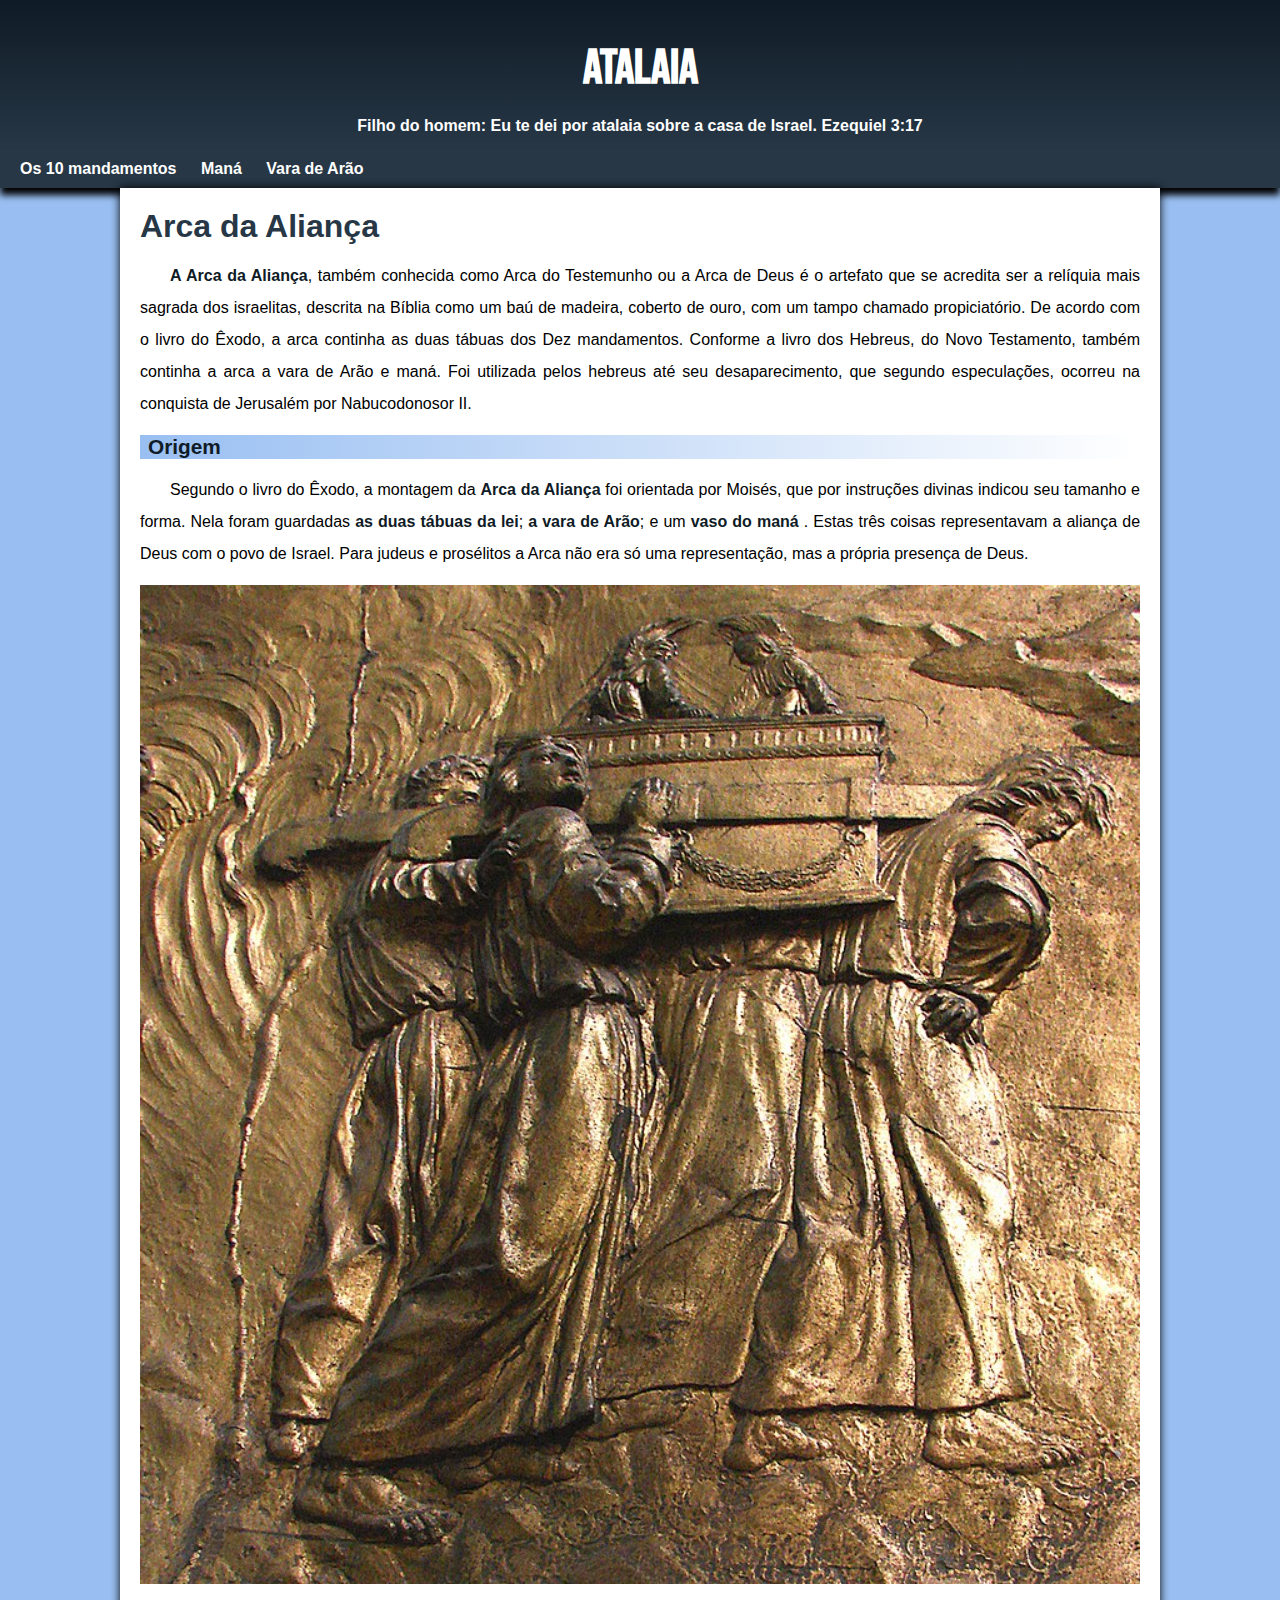
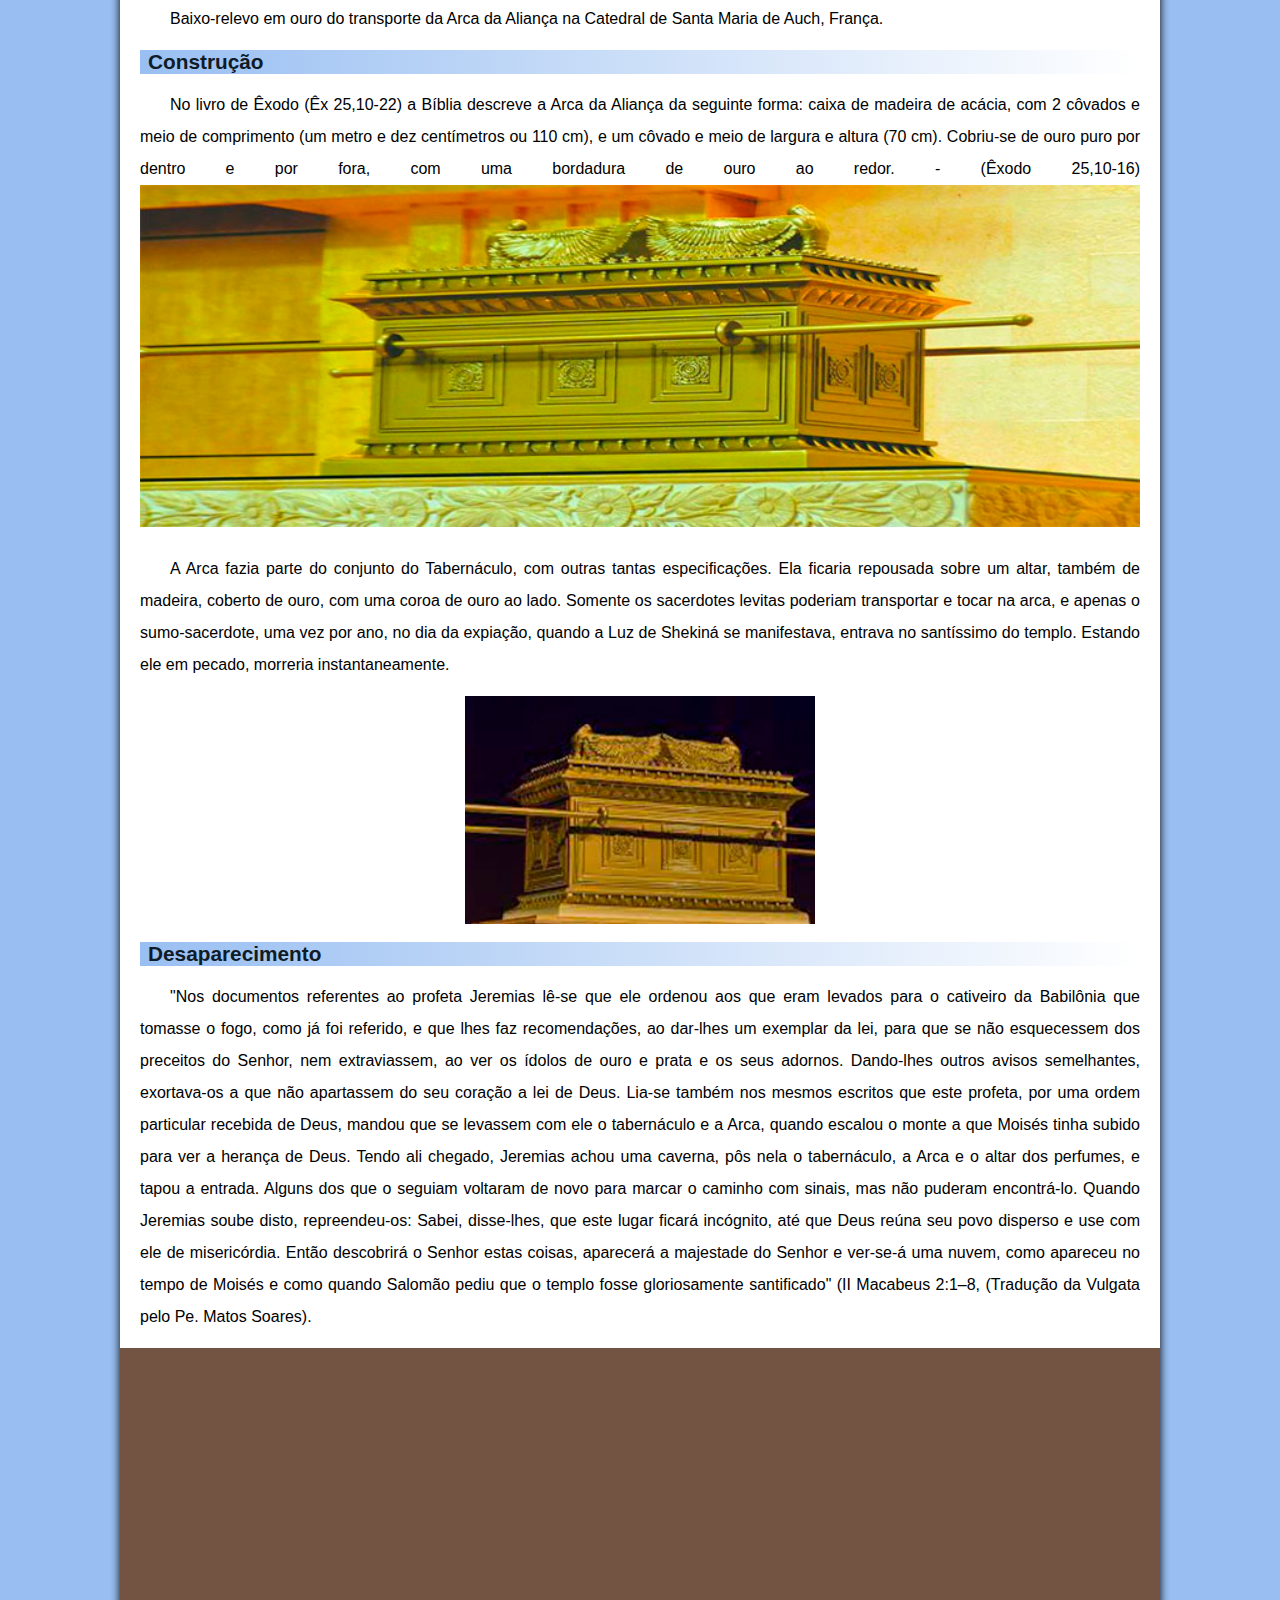
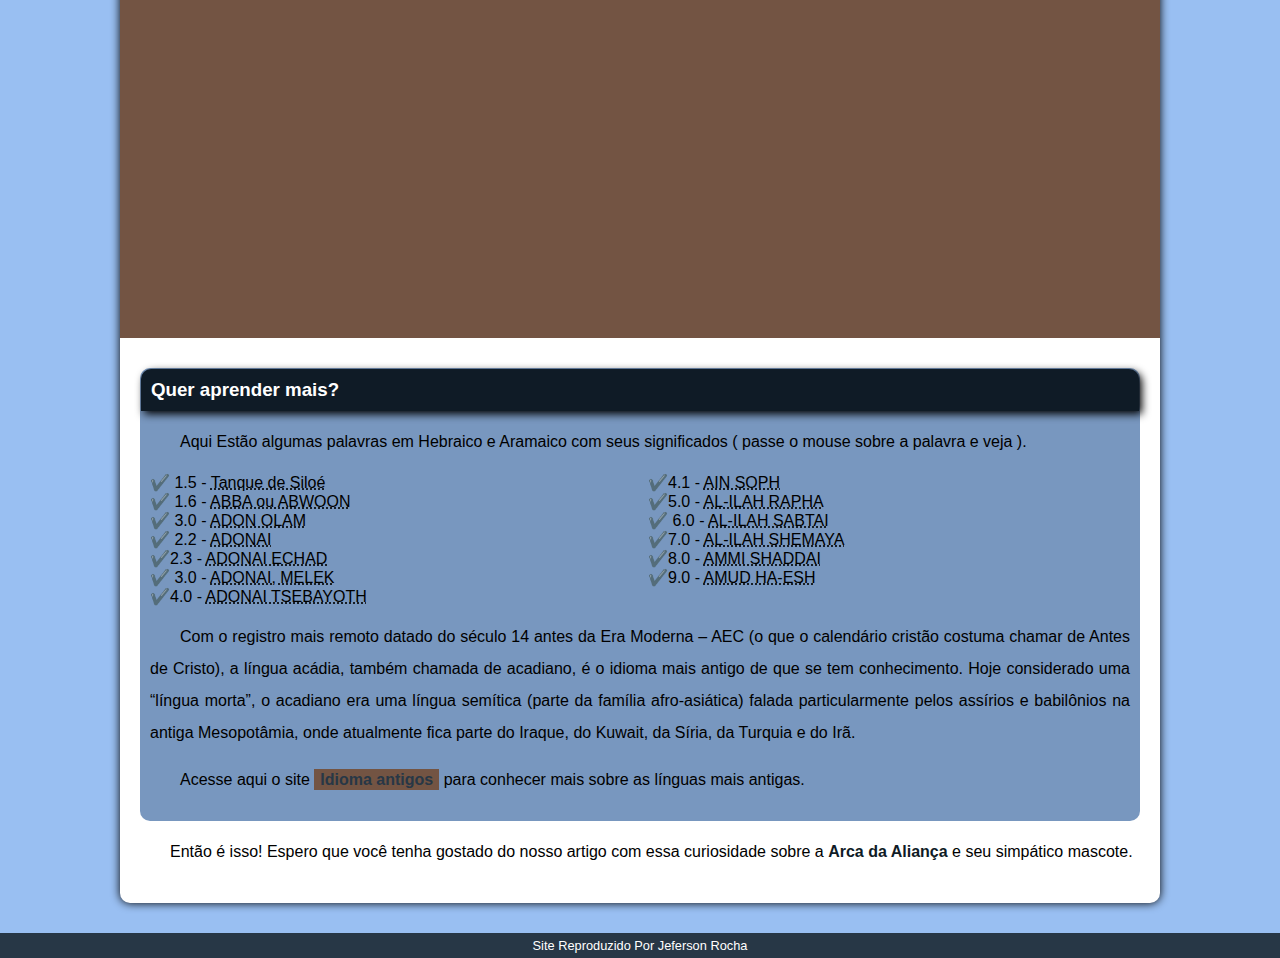
==== index.html @ 8ebf0757 "Reparos" ====
<!DOCTYPE html>
<html lang="pt-br">
<head>
    <meta charset="UTF-8">
    <meta name="viewport" content="width=device-width, initial-scale=1.0">
    <title>Como surgiu o mascote do android</title>
    <link rel="shortcut icon" href="imagens/favicon-32x32.png
    " type="image/x-icon">
    <link rel="stylesheet" href=estilo/style.css ">
</head>
<body>
    <header>
        <h1>Atalaia</h1>
        <p>Filho do homem: Eu te dei por atalaia sobre a casa de Israel.

            Ezequiel 3:17</p>
    </header>
    <nav>
        <a href="">Os 10 mandamentos</a>
        <a href="">Maná </a>
        <a href="">Vara de Arão</a>
      
    </nav>
    <main>
        <article>
                    <H1>Arca da Aliança</H1>

        <p> <strong>A Arca da Aliança</strong>, também conhecida como Arca do Testemunho ou a Arca de Deus é o artefato que se acredita ser a relíquia mais sagrada dos israelitas, descrita na Bíblia como um baú de madeira, coberto de ouro, com um tampo chamado propiciatório.

            De acordo com o livro do Êxodo, a arca continha as duas tábuas dos Dez mandamentos. Conforme a livro dos Hebreus, do Novo Testamento, também continha a arca a vara de Arão e maná.
            
            Foi utilizada pelos hebreus até seu desaparecimento, que segundo especulações, ocorreu na conquista de Jerusalém por Nabucodonosor II.</p>

        <h2>Origem</h2>

        <p>Segundo o livro do Êxodo, a montagem da <strong>Arca da Aliança</strong> foi orientada por Moisés, que por instruções divinas indicou seu tamanho e forma. Nela foram guardadas <strong>as duas tábuas da lei</strong>; <strong>a vara de Arão</strong>; e um <strong>vaso do maná</strong> . Estas três coisas representavam a aliança de Deus com o povo de Israel. Para judeus e prosélitos a Arca não era só uma representação, mas a própria presença de Deus.</p>

        <picture>
            <source media="(max-width:600px )" srcset="imagens/arca.jpg">
            <img src="imagens/Arca.jpg" alt="Primeiro mascotes do android">
        </picture>

        <p>Baixo-relevo em ouro do transporte da Arca da Aliança na Catedral de Santa Maria de Auch, França.</p>

        <h2>Construção</h2>

        <p>No livro de Êxodo (Êx 25,10-22) a Bíblia descreve a Arca da Aliança da seguinte forma: caixa de madeira de acácia, com 2 côvados e meio de comprimento (um metro e dez centímetros ou 110 cm), e um côvado e meio de largura e altura (70 cm). Cobriu-se de ouro puro por dentro e por fora, com uma bordadura de ouro ao redor. - (Êxodo 25,10-16) 

        <picture>
        <source media="(max-width: 600px )" srcset="imagens/arca-quadrada.jpg">
            <img src="imagens/arca-deitada.jpg" alt="">

        </picture>
    
    

        <p>A Arca fazia parte do conjunto do Tabernáculo, com outras tantas especificações. Ela ficaria repousada sobre um altar, também de madeira, coberto de ouro, com uma coroa de ouro ao lado.

            Somente os sacerdotes levitas poderiam transportar e tocar na arca, e apenas o sumo-sacerdote, uma vez por ano, no dia da expiação, quando a Luz de Shekiná se manifestava, entrava no santíssimo do templo. Estando ele em pecado, morreria instantaneamente.</p>

        <img src="imagens/Arca-dois.jpg" class="pequena" alt=""> <br>

        <h2>Desaparecimento </h2>

        <p>"Nos documentos referentes ao profeta Jeremias lê-se que ele ordenou aos que eram levados para o cativeiro da Babilônia que tomasse o fogo, como já foi referido, e que lhes faz recomendações, ao dar-lhes um exemplar da lei, para que se não esquecessem dos preceitos do Senhor, nem extraviassem, ao ver os ídolos de ouro e prata e os seus adornos. Dando-lhes outros avisos semelhantes, exortava-os a que não apartassem do seu coração a lei de Deus. Lia-se também nos mesmos escritos que este profeta, por uma ordem particular recebida de Deus, mandou que se levassem com ele o tabernáculo e a Arca, quando escalou o monte a que Moisés tinha subido para ver a herança de Deus. Tendo ali chegado, Jeremias achou uma caverna, pôs nela o tabernáculo, a Arca e o altar dos perfumes, e tapou a entrada. Alguns dos que o seguiam voltaram de novo para marcar o caminho com sinais, mas não puderam encontrá-lo. Quando Jeremias soube disto, repreendeu-os: Sabei, disse-lhes, que este lugar ficará incógnito, até que Deus reúna seu povo disperso e use com ele de misericórdia. Então descobrirá o Senhor estas coisas, aparecerá a majestade do Senhor e ver-se-á uma nuvem, como apareceu no tempo de Moisés e como quando Salomão pediu que o templo fosse gloriosamente santificado" (II Macabeus 2:1–8, (Tradução da Vulgata pelo Pe. Matos Soares).</p>

        <div class="video">

            <iframe width="560" height="315" src="https://www.youtube.com/embed/KqWPKy6UUuQ?si=2VoAGwGQXRWmN7qF" title="YouTube video player" frameborder="0" allow="accelerometer; autoplay; clipboard-write; encrypted-media; gyroscope; picture-in-picture; web-share" allowfullscreen></iframe>
    </div>
        
    <aside> 
        <h3>Quer aprender mais?</h3>

        <p>Aqui Estão algumas palavras em Hebraico e Aramaico com seus significados ( passe o mouse sobre a palavra e veja  ).</p>

        <ul>
    <li> 1.5 -  <abbr title="Enviado">Tanque de Siloé</abbr>
    </li>

    <li> 1.6 - <abbr title=" “Pai”">ABBA ou ABWOON</abbr></li>
    <li> 3.0 - <abbr title="“Senhor de Eternidade (ou do Universo)”"> ADON OLAM</abbr> </li> 

    <li> 2.2 - <abbr title="“Senhor"">ADONAI</abbr>  </li>

    <li>2.3 - <abbr title="“O Senhor é Um”">ADONAI ECHAD</abbr> </li>

    <li> 3.0 - <abbr title="“Senhor, Rei” ">ADONAI, MELEK</abbr> </li>

        <li>4.0 - <abbr title=" “Senhor das Legiões ou Senhor dos Exércitos”">ADONAI TSEBAYOTH</abbr> </li>

        <li>4.1 -  <abbr title=" “O Ilimitado”"> AIN SOPH</abbr></li>
        
       
       
        <li>5.0 - <abbr title=" “Deus de Cura”">AL-ILAH RAPHA</abbr> </li>
    
        <li> 6.0 - <abbr title="“Deus de Descanso”"> AL-ILAH SABTAI</abbr> </li>

    <li>7.0 - <abbr title="“Deus Ouve”">AL-ILAH SHEMAYA</abbr> </li>

        <li>8.0 - <abbr title="“Povo do Todo-Poderoso”">AMMI SHADDAI</abbr> </li> 
        <li>9.0 - <abbr title="“Pilar de Fogo”">AMUD HA-ESH</abbr>  </li>
    </ul>

        <p>Com o registro mais remoto datado do século 14 antes da Era Moderna – AEC (o que o calendário cristão costuma chamar de Antes de Cristo), a língua acádia, também chamada de acadiano, é o idioma mais antigo de que se tem conhecimento.

            Hoje considerado uma “língua morta”, o acadiano era uma língua semítica (parte da família afro-asiática) falada particularmente pelos assírios e babilônios na antiga Mesopotâmia, onde atualmente fica parte do Iraque, do Kuwait, da Síria, da Turquia e do Irã.</p>

        <p>Acesse aqui o site <a href="https://globaltranslations.com.br/qual-e-o-idioma-mais-antigo-do-mundo/ target="_blank" class="externo">Idioma antigos</a> para conhecer mais sobre as línguas mais antigas.</p>
        </aside>

        <p>Então é isso! Espero que você tenha gostado do nosso artigo com essa curiosidade sobre a <strong>Arca da Aliança</strong> e seu simpático mascote.</p>
        </article>
    </main>

    <footer>
        <p>Site Reproduzido Por Jeferson Rocha</p>
    </footer>
    
</body>
</html>
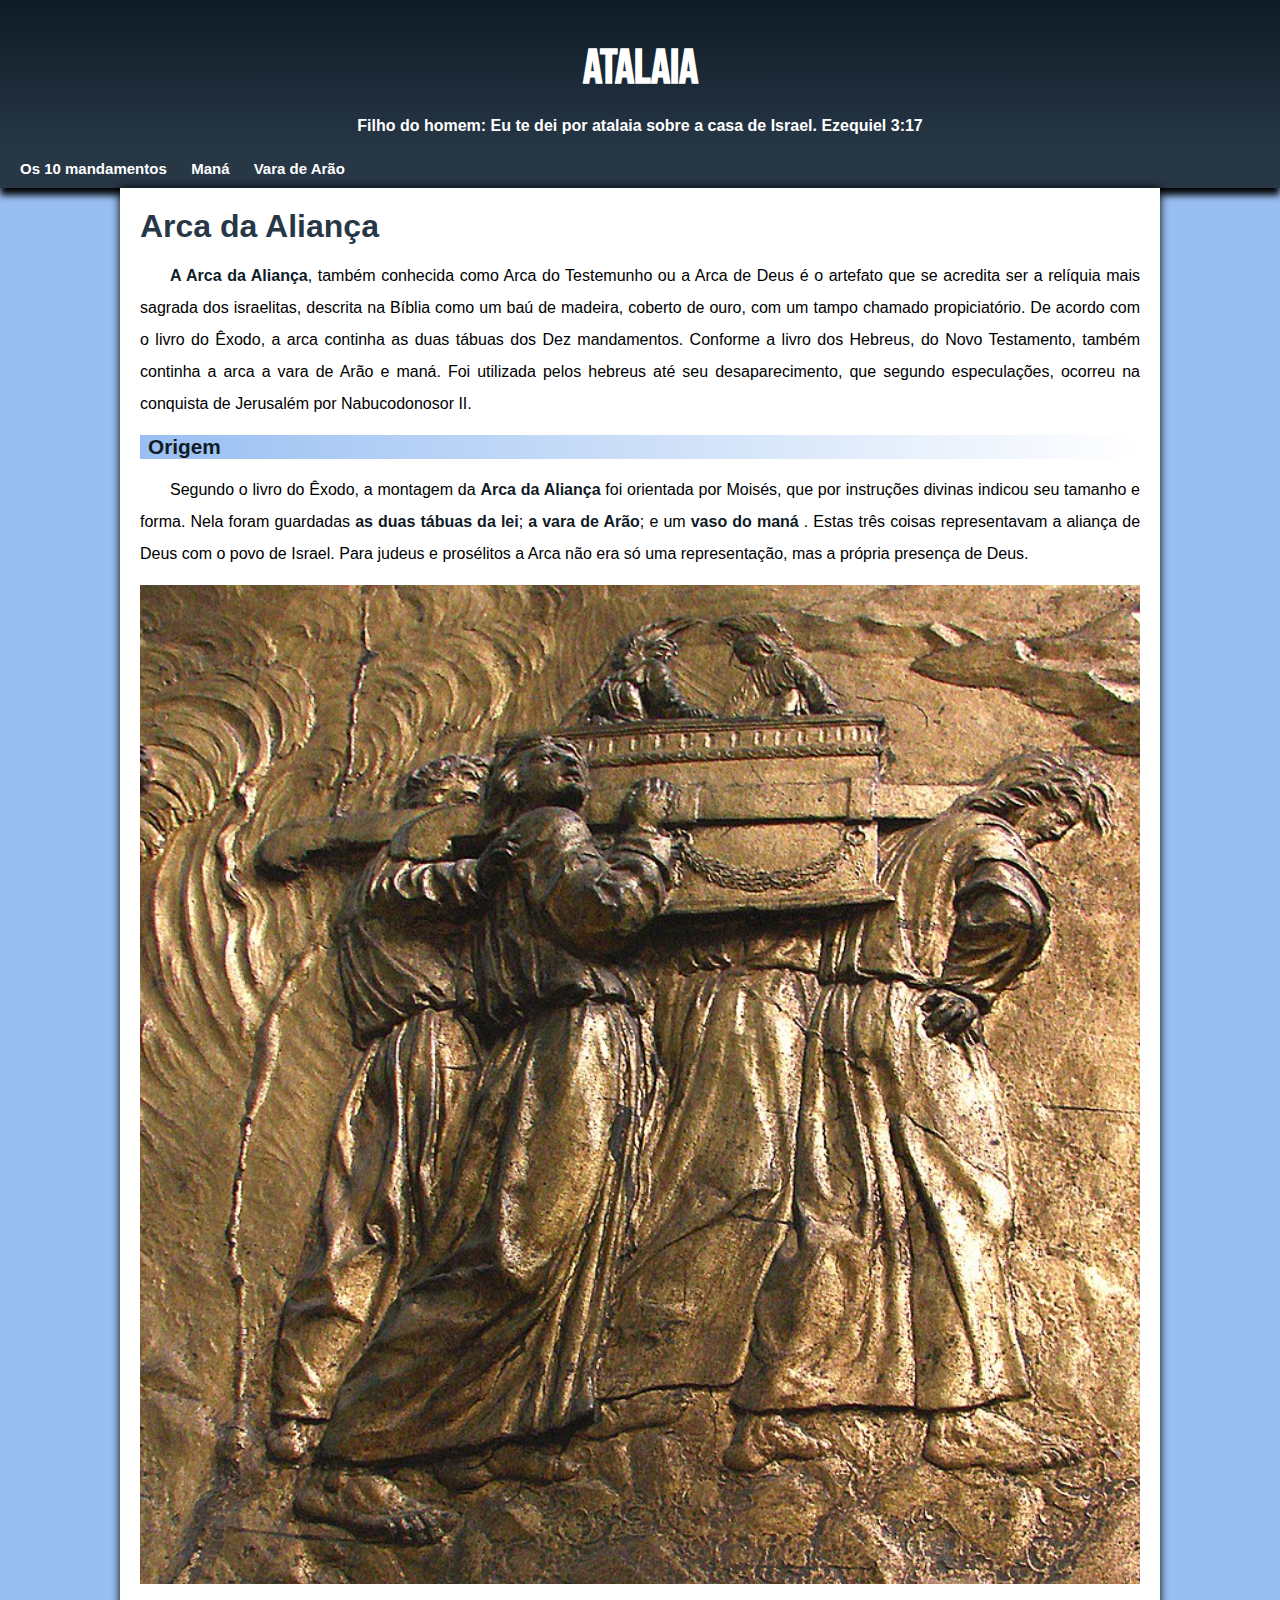
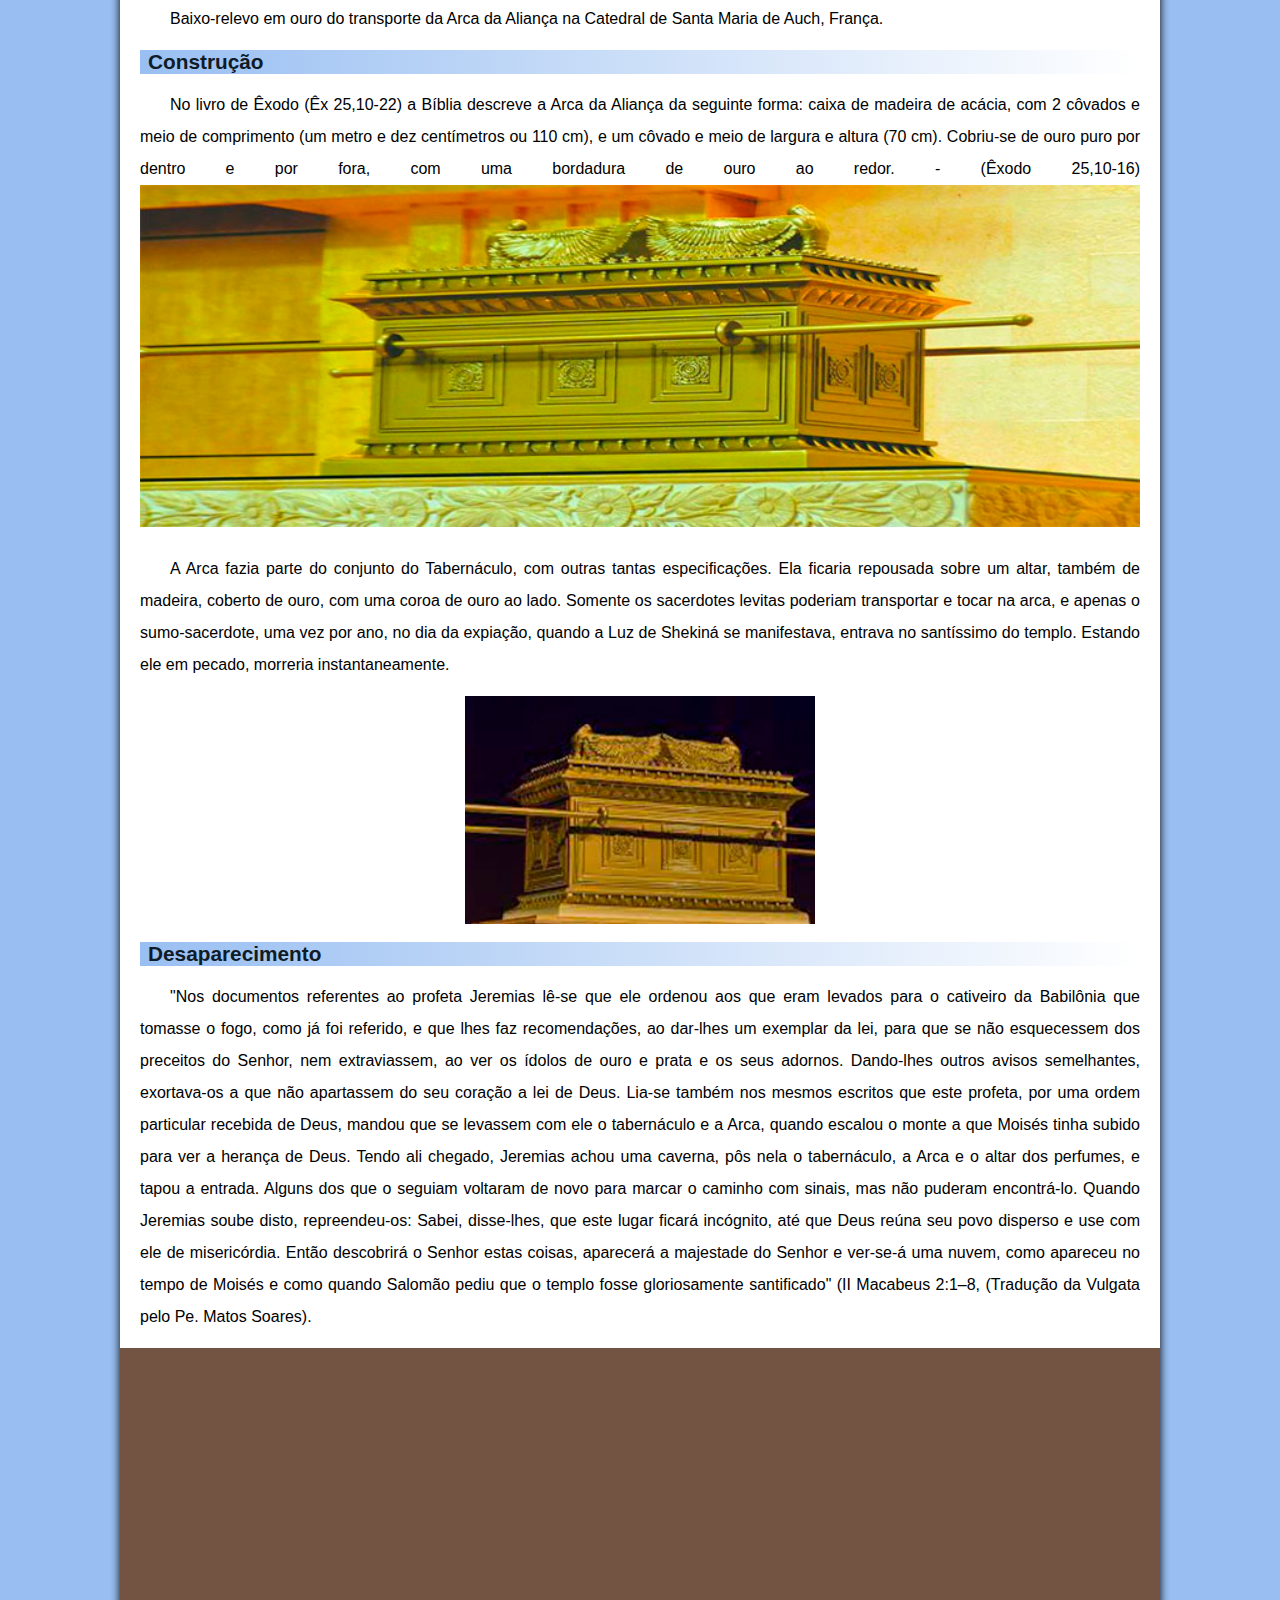
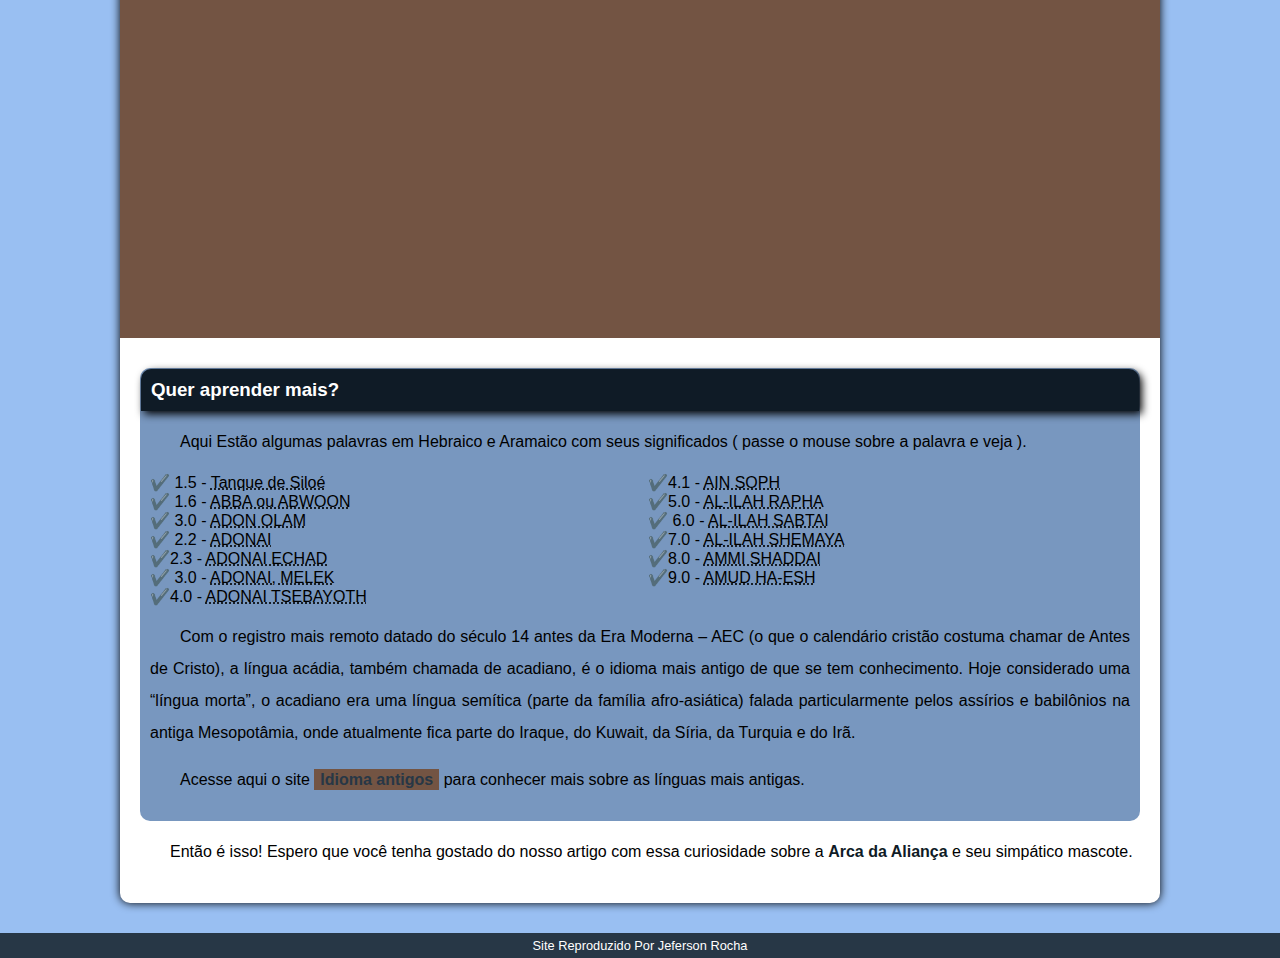
==== commit 80e4fcf9: "reparo 20" ====
--- a/index.html
+++ b/index.html
@@ -16,8 +16,8 @@
             Ezequiel 3:17</p>
     </header>
     <nav>
-        <a href="">Os 10 mandamentos</a>
-        <a href="">Maná </a>
+        <a href="10 mand.html">Os 10 mandamentos</a>
+        <a href="mana.html">Maná </a>
         <a href="">Vara de Arão</a>
       
     </nav>
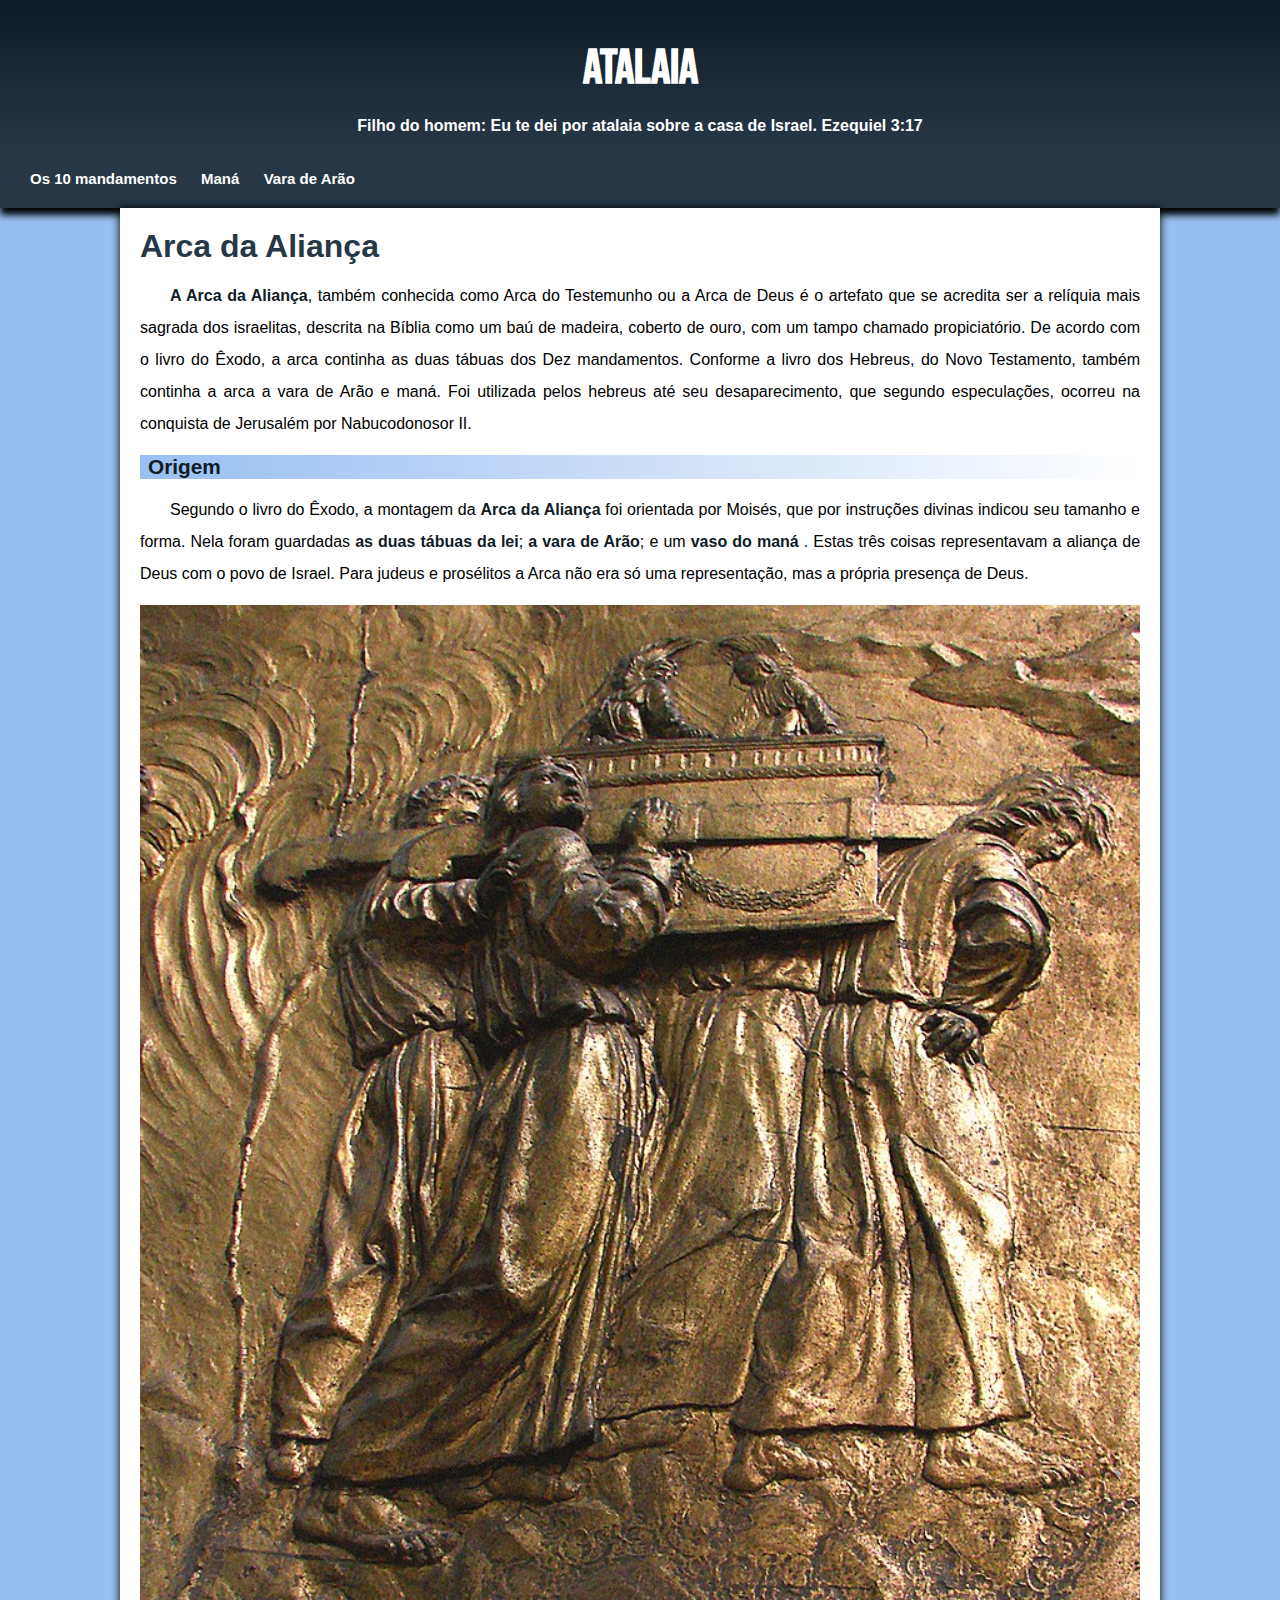
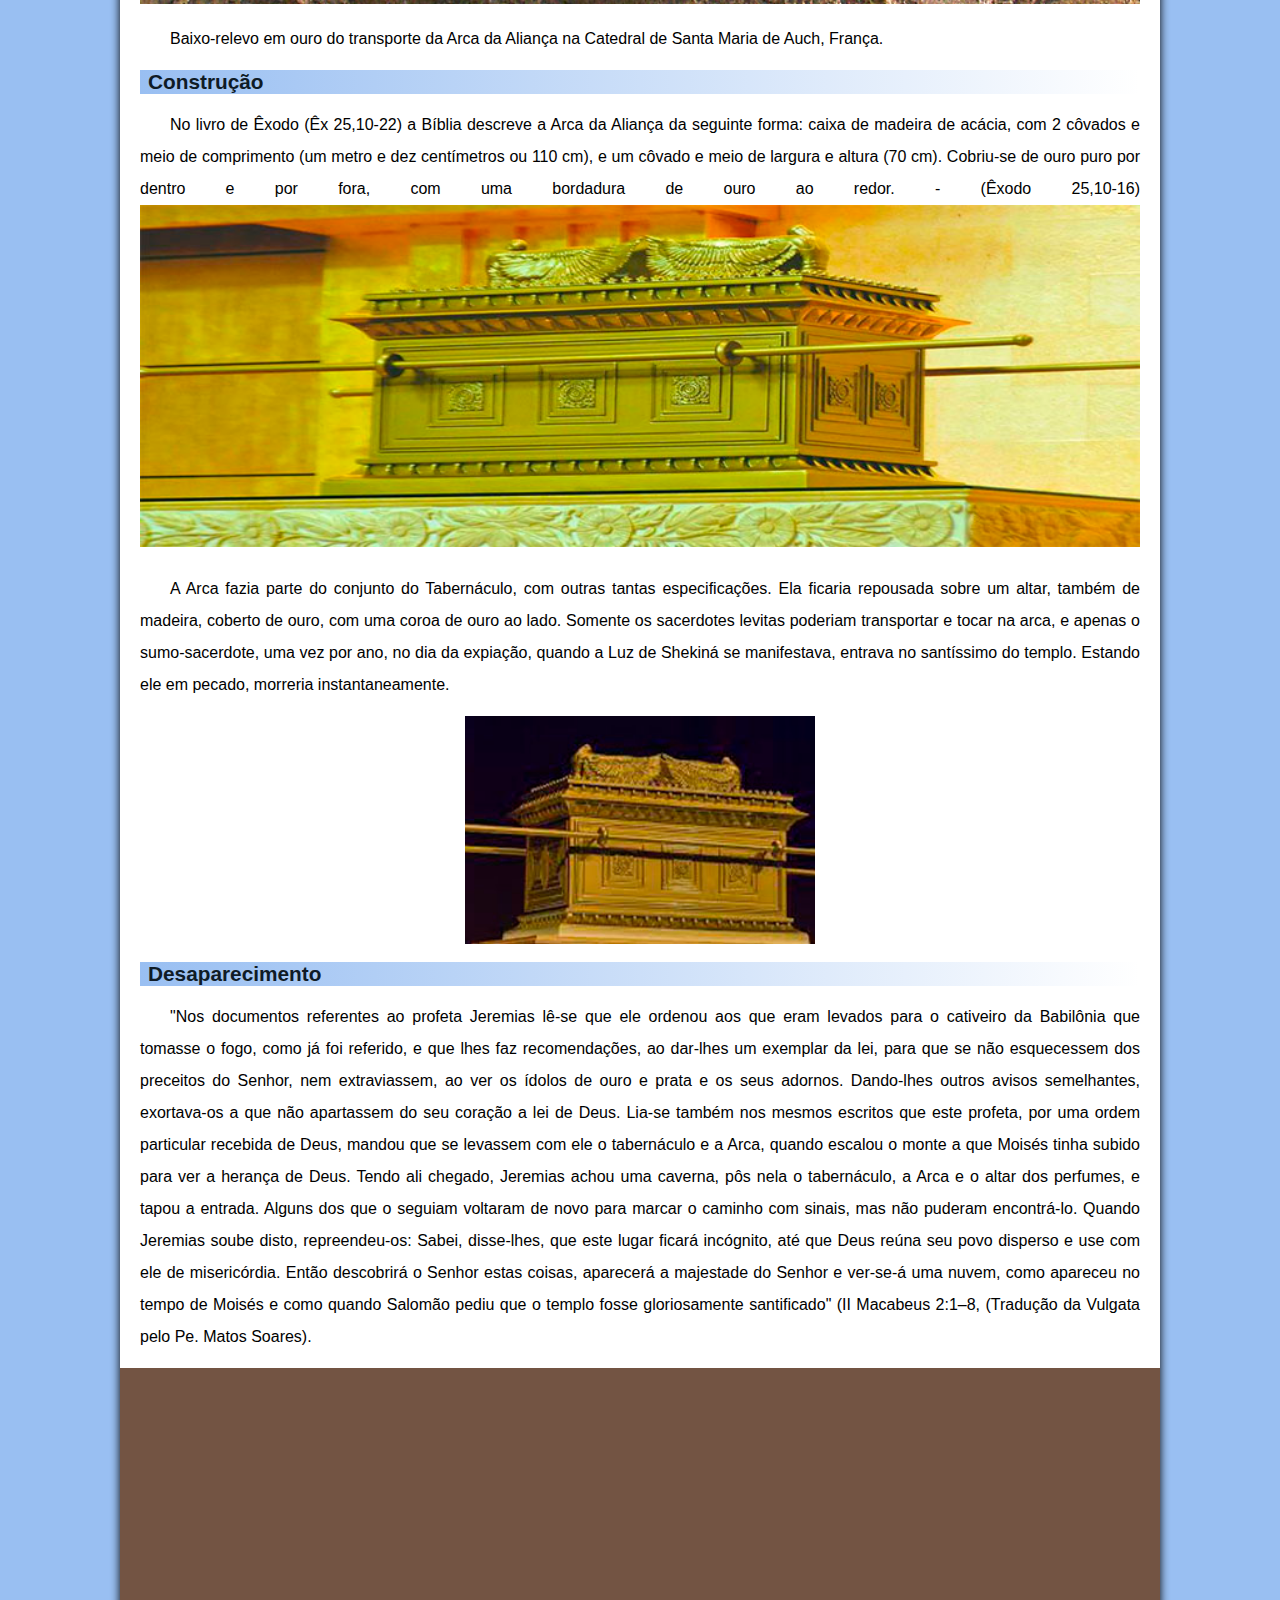
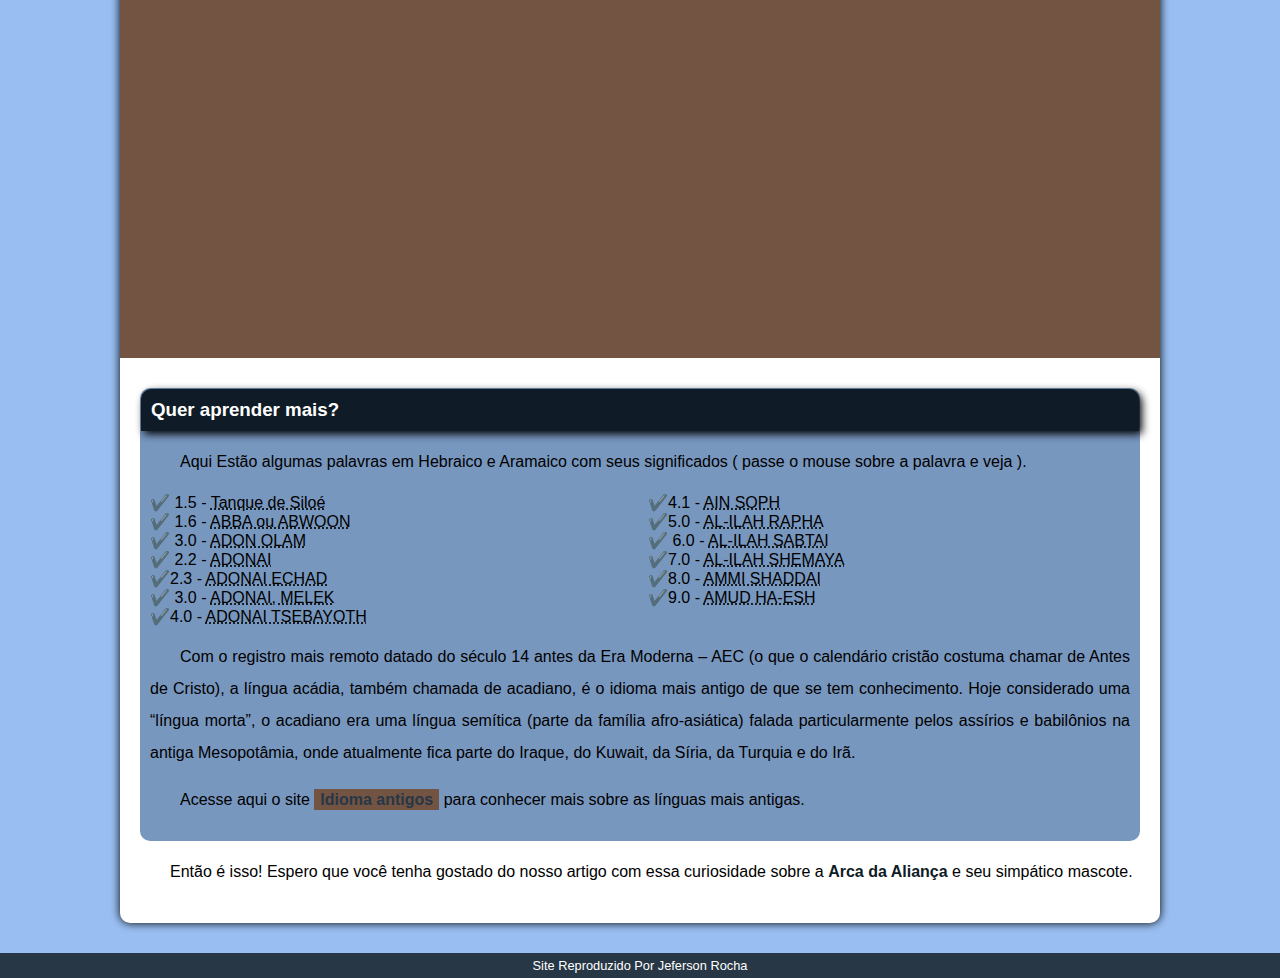
==== commit fba1a28b: "repar090" ====
--- a/index.html
+++ b/index.html
@@ -16,8 +16,8 @@
             Ezequiel 3:17</p>
     </header>
     <nav>
-        <a href="10 mand.html">Os 10 mandamentos</a>
-        <a href="mana.html">Maná </a>
+        <a href="mana.html">Os 10 mandamentos </a>
+        <a href="10 mand.html">Maná</a>      
         <a href="">Vara de Arão</a>
       
     </nav>
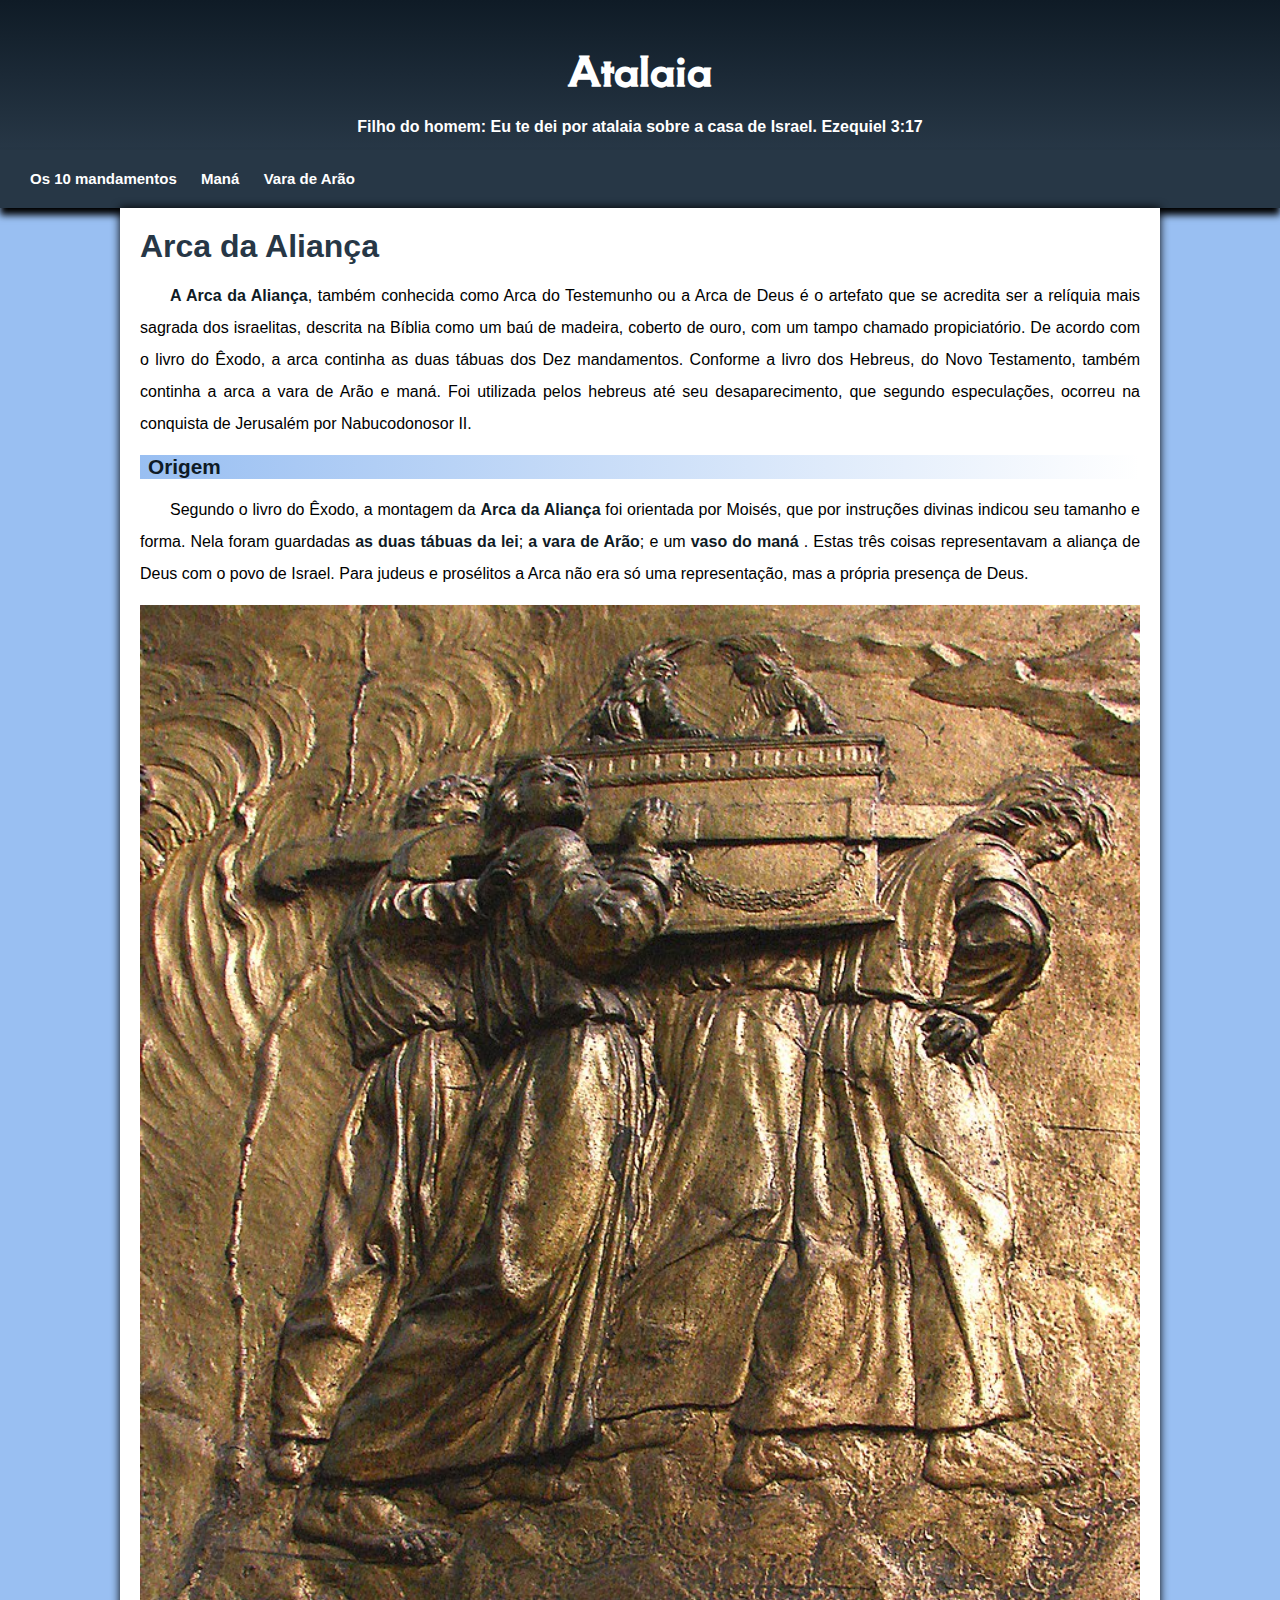
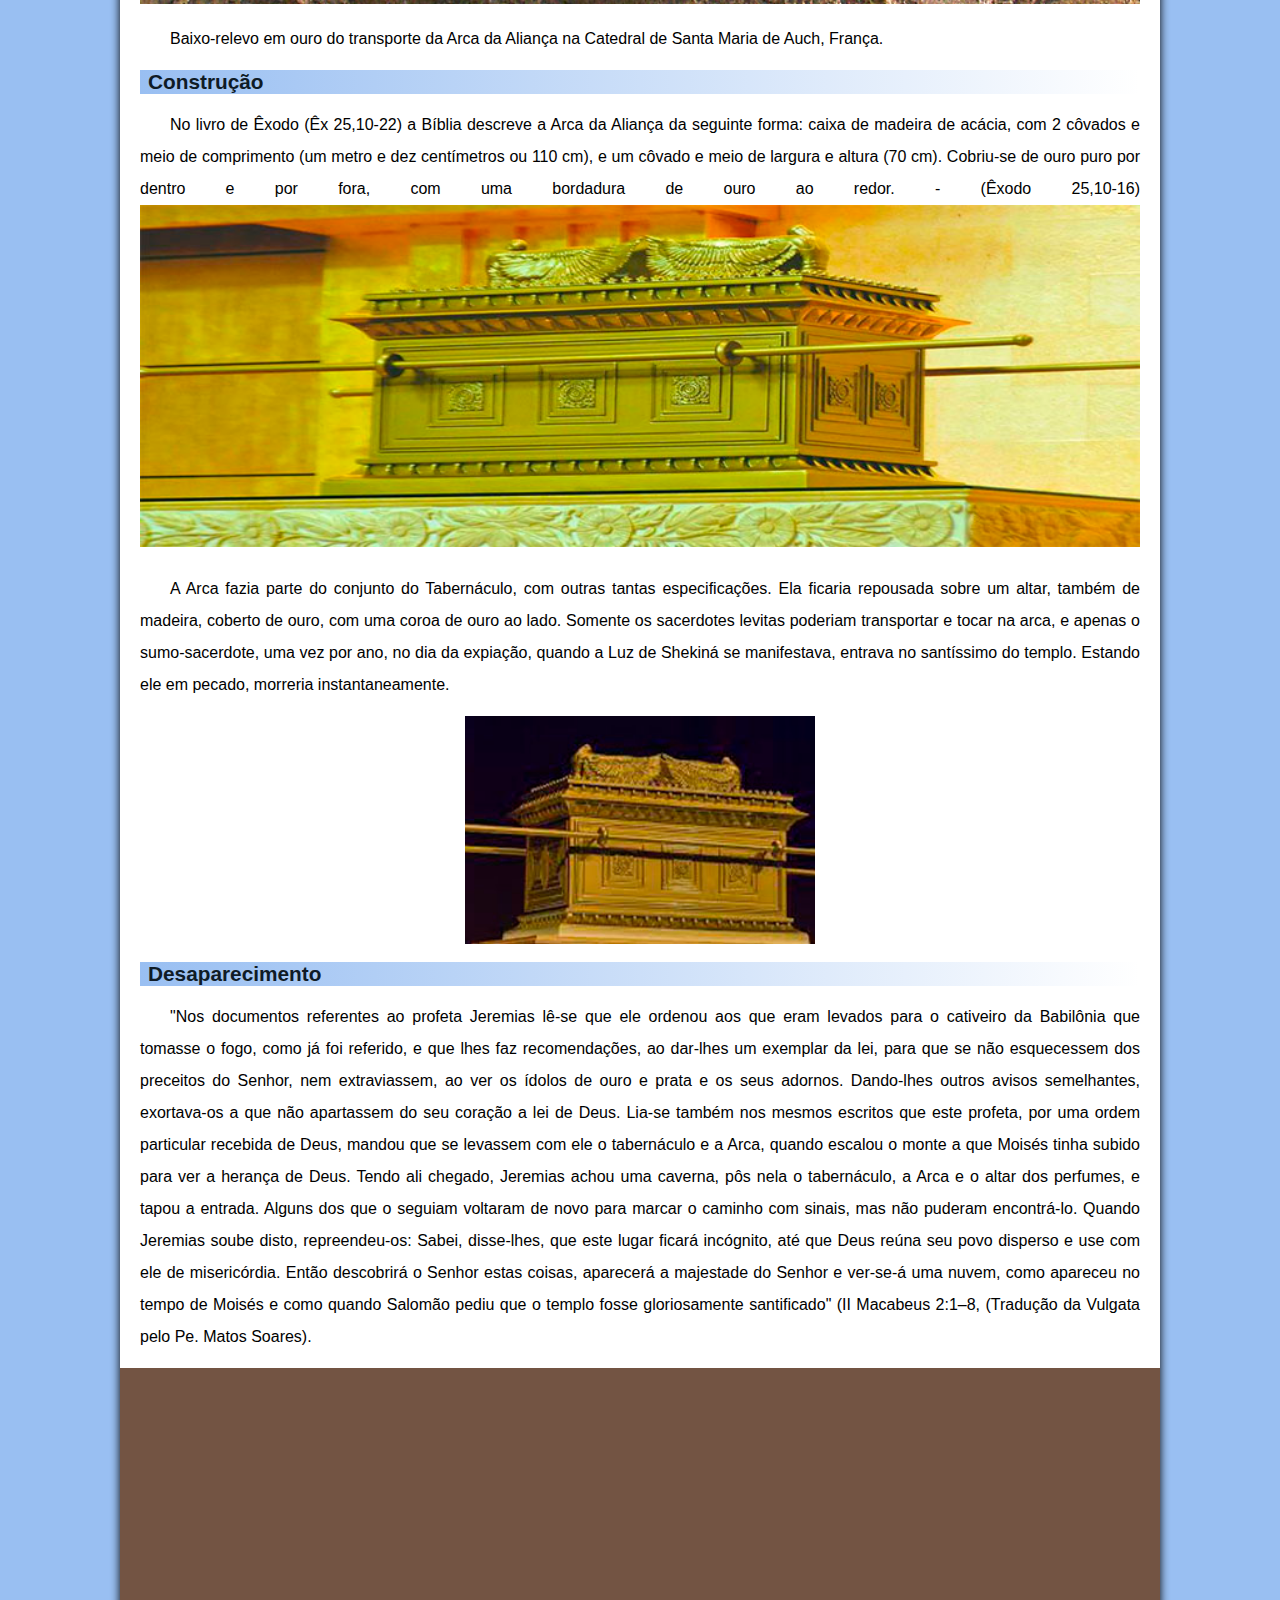
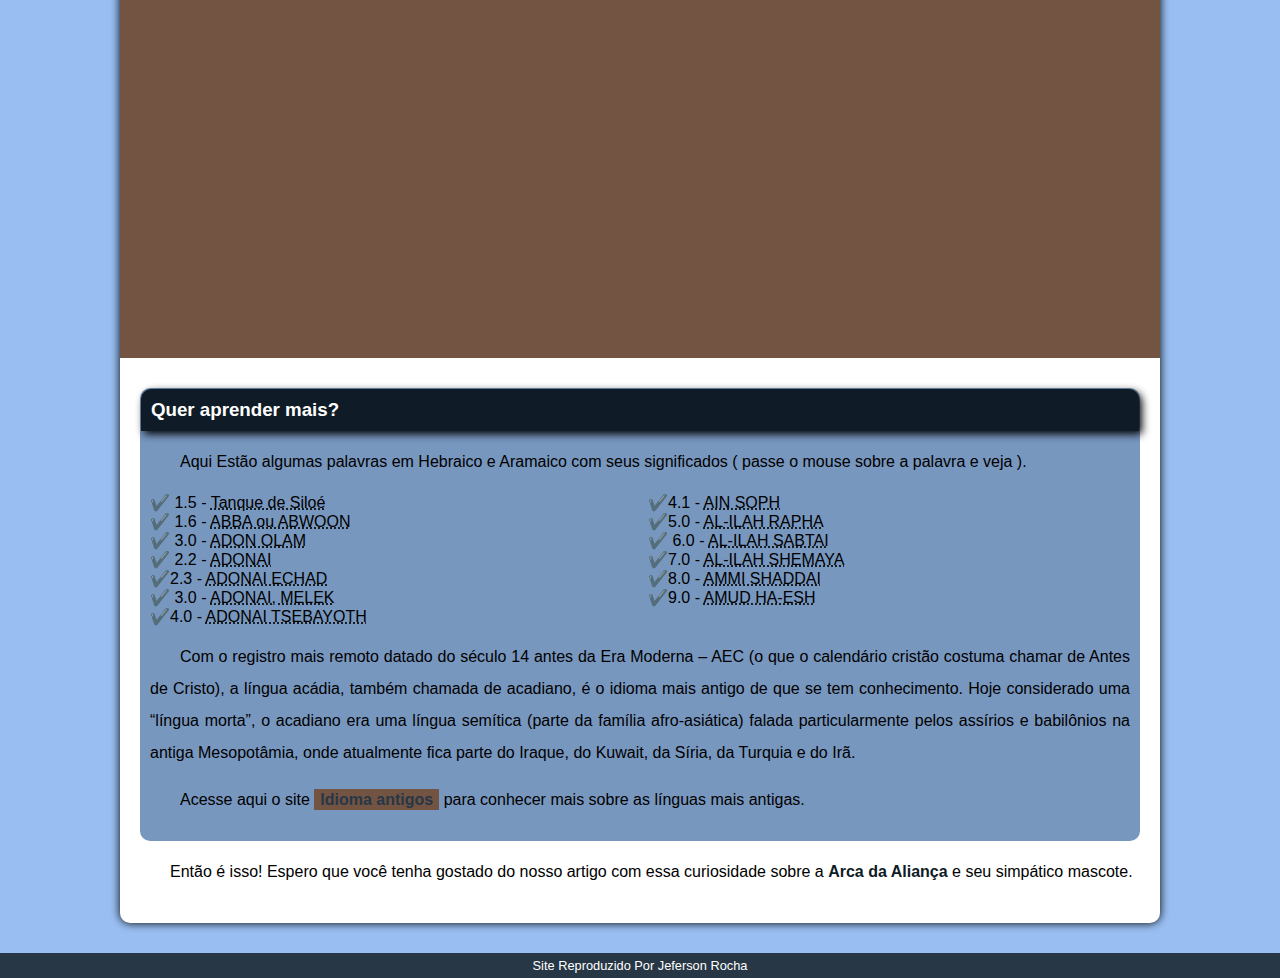
==== commit beeadf75: "reparo100" ====
--- a/index.html
+++ b/index.html
@@ -10,15 +10,15 @@
 </head>
 <body>
     <header>
-        <h1>Atalaia</h1>
+        <h1 class="especial3">Atalaia</h1>
         <p>Filho do homem: Eu te dei por atalaia sobre a casa de Israel.
 
             Ezequiel 3:17</p>
     </header>
     <nav>
-        <a href="mana.html">Os 10 mandamentos </a>
-        <a href="10 mand.html">Maná</a>      
-        <a href="">Vara de Arão</a>
+        <a href="mandamentos.html">Os 10 mandamentos </a>
+        <a href="mana.html">Maná</a>      
+        <a href="vara.html">Vara de Arão</a>
       
     </nav>
     <main>
